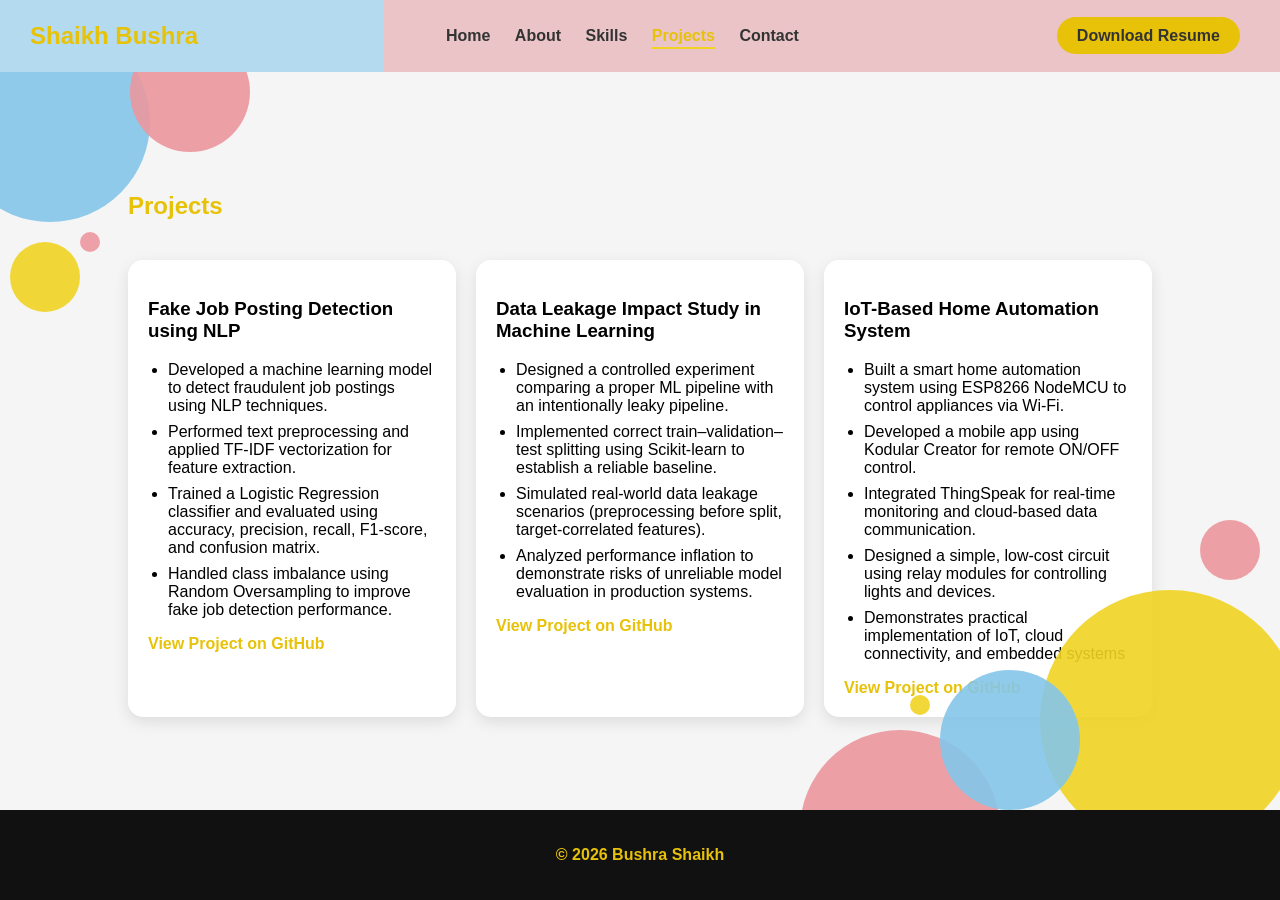
==== projects.html @ 4e4e3041 "Added Past Projects and GitHub Repo Links" ====
<!DOCTYPE html>
<html>
<head>
<title>Projects | Bushra Shaikh</title>
<meta charset="UTF-8">
<meta name="viewport" content="width=device-width, initial-scale=1.0">
<link rel="stylesheet" href="style.css">
</head>

<body>

<!-- NAVBAR -->
<nav class="navbar">
  <div class="nav-left">
    <h2>Shaikh Bushra</h2>
  </div>

  <div class="nav-center">
    <a href="index.html">Home</a>
    <a href="about.html">About</a>
    <a href="skills.html">Skills</a>
    <a href="projects.html" class="active">Projects</a>
    <a href="contact.html">Contact</a>
  </div>

  <div class="nav-right">
    <a href="Resume.docx" download class="resume-btn">
      Download Resume
    </a>
  </div>
</nav>

<section id="projects" class="section-decor">
<h2>Projects</h2>

<div class="project-container">

  <div class="project-card">
    <h3>Fake Job Posting Detection using NLP</h3>
    <ul>
      <li>Developed a machine learning model to detect fraudulent job postings using NLP techniques.</li>
      <li>Performed text preprocessing and applied TF-IDF vectorization for feature extraction.</li>
      <li>Trained a Logistic Regression classifier and evaluated using accuracy, precision, recall, F1-score, and confusion matrix.</li>
      <li>Handled class imbalance using Random Oversampling to improve fake job detection performance.</li>
    </ul>
    <a href="https://github.com/BushraShaikh4704/Fake-Job-Posting-Detection" target="_blank">
    View Project on GitHub
    </a>
  </div>

  <div class="project-card">
    <h3>Data Leakage Impact Study in Machine Learning</h3>
    <ul>
      <li>Designed a controlled experiment comparing a proper ML pipeline with an intentionally leaky pipeline.</li>
      <li>Implemented correct train–validation–test splitting using Scikit-learn to establish a reliable baseline.</li>
      <li>Simulated real-world data leakage scenarios (preprocessing before split, target-correlated features).</li>
      <li>Analyzed performance inflation to demonstrate risks of unreliable model evaluation in production systems.</li>
    </ul>
    <a href="https://github.com/BushraShaikh4704/Data-Leakage-Impact-Study" target="_blank">
    View Project on GitHub
    </a>
  </div>

  <div class="project-card">
    <h3>IoT-Based Home Automation System</h3>
    <ul>
      <li>Built a smart home automation system using ESP8266 NodeMCU to control appliances via Wi-Fi.</li>
      <li>Developed a mobile app using Kodular Creator for remote ON/OFF control.</li>
      <li>Integrated ThingSpeak for real-time monitoring and cloud-based data communication.</li>
      <li>Designed a simple, low-cost circuit using relay modules for controlling lights and devices.</li>
      <li>Demonstrates practical implementation of IoT, cloud connectivity, and embedded systems</li>
    </ul>
    <a href="https://github.com/BushraShaikh4704/IoT-Based-Home-Automation-System" target="_blank">
    View Project on GitHub
    </a>
  </div>

</div>

<div class="sec-circle br-yellow-xl"></div>
<div class="sec-circle br-pink-lg"></div>
<div class="sec-circle br-blue-md"></div>
<div class="sec-circle br-pink-sm"></div>
<div class="sec-circle br-blue-sm"></div>

<div class="sec-circle tl-blue-lg"></div>
<div class="sec-circle tl-pink-md"></div>
<div class="sec-circle tl-yellow-sm"></div>
<div class="sec-circle tl-pink-sm"></div>

</section>

<footer>
<p>© 2026 Bushra Shaikh</p>
</footer>

<script>
function revealOnScroll() {
  const reveals = document.querySelectorAll(".reveal");

  for (let i = 0; i < reveals.length; i++) {
    const windowHeight = window.innerHeight;
    const elementTop = reveals[i].getBoundingClientRect().top;
    const elementVisible = 100;

    if (elementTop < windowHeight - elementVisible) {
      reveals[i].classList.add("active");
    }
  }
}

window.addEventListener("scroll", revealOnScroll);
</script>

</body>
</html>
---- style.css ----
*{
box-sizing:border-box;
}
html, body {
  height: 100%;
  margin: 0;
}
body {
  display: flex;
  flex-direction: column;
  font-family: Arial, sans-serif;
  margin: 0;
  padding: 0;
  background: #ffffff;
}
html {
  scroll-behavior: smooth;
}

/* HEADER */
header {
  background: #e7c209;
  color: #222;
  text-align: center;
  padding: 40px 20px;
}

/* SECTIONS */
section {
  position: relative;
  padding: 100px 10% 0;
  margin: 0;
  max-width: 100%;
  background: #f5f5f5;
  border-radius: 0;
  box-shadow: none;
  overflow: hidden;
  flex: 1;
  min-height: calc(100vh - 165px);
}
.center-sec{
  display: flex;
  flex-direction: column;
  justify-content: flex-start;   
  align-items: center;         
  text-align: center;
  padding-top: 80px;      
}
.center-sec ul{
  text-align: left;
}
h1 {
  margin: 0;
}
h2 {
  color: #e7c209;
}
ul {
  padding-left: 20px;
}
li {
  margin-bottom: 8px;
}
a {
  color: #e7c209;
  text-decoration: none;
  font-weight: bold;
}
a:hover {
  color: #e7c209;
}

/* PROJECT CARDS */
.project-card {
  background: white;
  padding: 30px;
  margin: 20px 0;
  border-radius: 15px;
  box-shadow: 0 6px 20px rgba(0,0,0,0.1);
  transition: 0.3s;
}
.project-card:hover {
  transform: translateY(-5px);
}

/* HOME SECTION */
.home {
  margin: 0;
  max-width: 100%;
  border-radius: 0;
  box-shadow: none;
  min-height: 60vh;
  background: #f5f5f5;
  display: flex;
  align-items: center;
  justify-content: space-between;
  padding-left: 120px;
  padding-right: 40px;
}

/* NAVBAR */
.navbar {
  display: flex;
  justify-content: space-between;
  align-items: center;
  padding: 2px 30px;
  background: linear-gradient(to right, #b3daee 30%, #eac4c7 30%);
  position: sticky;
  top: 0;
  z-index: 1000;
}
.navbar a {
  text-decoration: none;
  margin: 0 10px;
  color: #333;
  font-weight: 600;
  position: relative;
  transition: 0.3s;
}
.navbar a::after {
  content: "";
  position: absolute;
  width: 0%;
  height: 2px;
  left: 0;
  bottom: -5px;
  background: #f1d324;
  transition: 0.3s;
}
.navbar a:hover::after {
  width: 100%;
}
.navbar a.active {
  color: #e7c209;
}
.navbar a.active::after {
  width: 100%;
}
.resume-btn {
  background: #e7c209;
  padding: 10px 20px;
  border-radius: 25px;
}

/* HERO */
.hero {
  display: flex;
  justify-content: space-between;
  align-items: center;
  padding: 100px 5%;
  background: #f5f5f5;
  position: relative;
  overflow: hidden;
  width: 100%;
  margin: 0;
  border-radius: 0;
  box-shadow: none;
}
.hero-text {
  flex: 1;
  max-width: 500px;
}
.hero-text h1 {
  margin: 5px 0;
}
.highlight {
  color: #e7c209;
}
.cta-btn {
  display: inline-block;
  margin-top: 20px;
  background: #e7c209;
  padding: 10px 20px;
  border-radius: 25px;
  text-decoration: none;
  color: #222;
}

/* HERO IMAGE DESIGN */
.hero-image {
  position: relative;
  width: 450px;
  height: 450px;
  flex: 1;
  display: flex;
  justify-content: flex-end;
  align-items: center;
}
.hero-image img{
  position:absolute;
  width:500px;        
  bottom:0;
  right:80px;       
  z-index:2;
  filter:grayscale(100%);
}

/* PROJECT CARDS */
.project-container {
  display: flex;
  gap: 20px;
  margin-top: 20px;
  flex-wrap: wrap;
}
.project-card {
  flex: 1;
  min-width: 250px;
  background: #ffffff;
  padding: 20px;
  border-radius: 15px;
  box-shadow: 0 5px 15px rgba(0,0,0,0.1);
  transition: 0.4s ease;
}
.project-card:hover {
  transform: translateY(-10px);
  box-shadow: 0 15px 30px rgba(0,0,0,0.2);
}

/* SCROLL REVEAL */
.reveal {
  opacity: 0;
  transform: translateY(60px);
  transition: all 0.8s ease;
}
.reveal.active {
  opacity: 1;
  transform: translateY(0);
}

/* FOOTER */
footer {
  text-align: center;
  padding: 20px;
  background: #111;
  color: #e7c209;
  font-weight: bold;
  margin: 0;
}

/* HERO TEXT */
.small{
font-size:40px;
color:#666;
margin:0;
}
.sub{
margin:5px 0;
font-weight:600;
}
.role{
color:#555;
margin-top:10px;
}

/* SOCIAL ICONS */
.social-icons{
margin-top:30px;
}
.social-icons a {
    display: inline-flex;
    justify-content: center;
    align-items: center;
    width: 60px;
    height: 60px;
    background: #2f2f2f;
    border-radius: 50%;
    margin-right: 20px;
    text-decoration: none;
    transition: 0.3s;
}
.social-icons i {
    color: white;
    font-size: 35px;
}
.social-icons a:hover{
background:#e7c209;
transform:translateY(-5px);
}


/* PORTFOLIO DESIGN EFFECTS */
.big-circle{
position:absolute;
width:460px;
height:460px;
background:#e7c209;
border-radius:50%;
right:80px;  
top:40px;
z-index:0;
}
.half-circle{
  position:absolute;
  width:250px;   
  height:110px;   
  background:#e7c209;
  border-top-left-radius:110px;
  border-top-right-radius:110px;
  left:200px;   
  bottom:0px;    
}
.dots{
  position: absolute;
  width: 140px;
  height: 140px;
  background-image: radial-gradient(#333 2px, transparent 2px);
  background-size: 12px 12px;
  top: 30px;     
  right: 70px;    
  z-index: 1;
}
.btn {
  display: inline-block;
  padding: 12px 28px;
  background: #e7c209;
  border-radius: 30px;
  color: black;
  font-weight: 600;
  margin: 20px 0;
}
.typing-text::after {
  content: "|";
  margin-left: 5px;
  animation: blink 1s infinite;
}
@keyframes blink {
  0% { opacity: 1; }
  50% { opacity: 0; }
  100% { opacity: 1; }
}
.home-name {
  font-size: 42px;
  font-weight: 700;
}
.home-name span {
  color: #e7c209;
}

/* ===== BASE CIRCLE ===== */
.circle{
  position:absolute;
  border-radius:50%;
  z-index:2;
}
/* ===== SIZES ===== */
.circle-lg{
  width:80px;
  height:80px;
}
.circle-md{
  width:50px;
  height:50px;
}
.circle-sm{
  width:20px;
  height:20px;
}
/* ===== COLORS ===== */
.pink{
  background:#ec979e;
}
.blue{
  background:#84c6e9;
}
.yellow{
  background:#f1d324;
}
/* ===== POSITIONS ===== */
/* Large Pink */
.c1{
  bottom:0px;         
  right:10px;
}
/* Medium Blue */  
.c2{
  bottom:150px;
  left:-320px;
}
/* big Yellow */
.c3{
  top:-20px;
  left:-550px;
}
/* Small Pink */
.c4{
  top:80px;
  left:-350px;
}
/* medium yellow */
.c5{
  bottom:130px;
  right:560px;
}
/* Small Blue */
.c6{
  bottom:190px;
  right:555px;
}
/* Small pink */
.c7{
  top:0px;
  right:230px;
}
/* small Blue */  
.c8{
  bottom:20px;
  left:-500px;
}

/* SECTION FULL DECORATION CIRCLES */
.section-decor{
  position: relative;
  overflow: hidden;
}
/* Base style */
.section-decor .sec-circle{
  position: absolute;
  border-radius: 50%;
  z-index: 0;
  opacity: 0.9;
}

/* BOTTOM RIGHT CIRCLES */
/* Very Large Yellow */
.br-yellow-xl{
  width:260px;
  height:260px;
  background:#f1d324;
  bottom:-40px;
  right:-20px;
}
/* Large Pink */
.br-pink-lg{
  width:200px;
  height:200px;
  background:#ec979e;
  bottom:-120px;
  right:280px;
}
/* Medium Sky Blue */
.br-blue-md{
  width:140px;
  height:140px;
  background:#84c6e9;
  bottom:0px;
  right:200px;
}
/* Small Pink */
.br-pink-sm{
  width:60px;
  height:60px;
  background:#ec979e;
  bottom:230px;
  right:20px;
}
/* Small yellow */
.br-blue-sm{
  width:20px;
  height:20px;
  background:#f1d324;
  bottom:95px;
  right:350px;
}

/* TOP LEFT CIRCLES */
/* Large Sky Blue */
.tl-blue-lg{
  width:200px;
  height:200px;
  background:#84c6e9;
  top:-50px;
  left:-50px;
}
/* Medium Pink */
.tl-pink-md{
  width:120px;
  height:120px;
  background:#ec979e;
  top:-40px;
  left:130px;
}
/* Small Yellow */
.tl-yellow-sm{
  width:70px;
  height:70px;
  background:#f1d324;
  top:170px;
  left:10px;
}
/* Small Pink */
.tl-pink-sm{
  width:20px;
  height:20px;
  background:#ec979e;
  top:160px;
  left:80px;
}


/* =====================================================
   MOBILE RESPONSIVE DESIGN 
   ===================================================== */

@media (max-width: 768px) {

  /* -------------------------------------------------
     1. NAVBAR: Seamless Blue & Pink Sections
     ------------------------------------------------- */
  .navbar {
    display: flex;
    flex-direction: column;
    align-items: stretch;
    padding: 0px 0px 8px;
    margin: 0;
    background: #eac4c7;   /* Continuous pink background */
    border: none;
    box-shadow: none;
    line-height: 0;        /* Prevents subpixel white lines */
    gap: 15px;
    text-align: center;
  }

  /* Remove spacing between navbar sections */
  .navbar > div {
    margin: 0;
    padding: 0;
    border: none;
    line-height: normal;
  }

  .nav-left {
    background: #b3daee;
    width: 100%;
    text-align: center;
    padding: 20px 20px;  /* Top/Bottom: 20px, Left/Right: 20px */
  }

  .nav-left h2 {
    margin: 0;
    font-size: 24px;
    color: #e7c209;
    line-height: 2;
  }

  /* Pink navigation links section */
  .nav-center {
    width: 100%;
    background: transparent;   /* Inherits pink from navbar */
    display: flex;
    flex-wrap: nowrap;         /* Keep all items on one line */
    justify-content: center;
    align-items: center;
    gap: 8px;
    padding: 0px 0px 5px;    /* Reduced height */
    overflow-x: auto;
    -webkit-overflow-scrolling: touch;
  }

  /* Hide scrollbar for cleaner appearance */
  .nav-center::-webkit-scrollbar {
    display: none;
  }
   /* Navigation links */
  .nav-center a {
    margin: 0;
    padding: 6px 8px 0px;
    font-size: 15px;
    white-space: nowrap;
    text-decoration: none;
    color: inherit;
    position: relative;
    padding-bottom: 4px;
    transition: color 0.3s ease;
  }

/* Underline pseudo-element */
.nav-center a::after {
  content: "";
  position: absolute;
  left: 0;
  bottom: 0;
  width: 0;
  height: 2px;
  background-color: #e7c209; /* Underline color */
  transition: width 0.3s ease;
}

/* Show underline on hover (desktop), focus and active (touch) */
.nav-center a:hover::after,
.nav-center a:focus::after,
.nav-center a:active::after,
.nav-center a.active::after {
  width: 100%;
}

  /* Resume button styling */
  .resume-btn {
    display: inline-block;
    padding: 10px 22px;
    font-size: 15px;
    margin: 0;
    border: none;
    border-radius: 30px;
    white-space: nowrap;
  }

  /* -------------------------------------------------
     2. ENABLE FULL PAGE SCROLLING
     ------------------------------------------------- */
  html, body {
    height: auto;
    overflow-x: hidden;
  }

  body {
    display: flex;
    flex-direction: column;
    min-height: 100vh;
  }

  section {
    flex: 1;
    min-height: auto;
    padding: 60px 20px 40px;
    position: relative;
    overflow: hidden;
  }

  footer {
    margin-top: auto;
    position: relative;
    z-index: 2;
  }

  /* -------------------------------------------------
     3. HERO SECTION & PROFILE IMAGE
     ------------------------------------------------- */
  .hero {
    flex-direction: column;
    align-items: center;
    text-align: center;
    padding: 60px 20px 30px;
    position: relative;
    flex-direction: column;
    padding: 40px 20px;
    text-align: center;
    height: auto;
  }

  .hero-image {
    width: 100%;
    height: auto;
    position: relative;
    display: flex;
    justify-content: center;
    margin-top: 30px;
  }

  .hero-image img {
    position: relative;
    width: 80%;
    max-width: 280px;
    right: auto;
    bottom: auto;
    z-index: 2;
  }

  /* -------------------------------------------------
     4. HOME SECTION DECORATIVE CIRCLES
     ------------------------------------------------- */
  .big-circle {
    width: 230px;
    height: 230px;
    top: -10px;
    right: 50%;
    transform: translateX(50%);
    opacity: 0.6;
    z-index: 0;
  }

  .half-circle {
    width: 130px;
    height: 65px;
    bottom: -20;
    left: 15%;
    transform: translateX(-50%);
    opacity: 0.6;
    z-index: 0;
  }

  .dots {
    width: 83px;
    height: 83px;
    top: -8px;
    right: 15px;
    opacity: 0.8;
    z-index: 0;
  }

  .circle {
    transform: scale(1);
    opacity: 0.6;
    z-index: 0;
    pointer-events: none;
  }

  /* Top decorative circles */
  .c3 { top: -380px; left: -15px; }
  .c6 { top: -170px; right: 60px; }
  .c4 { top: -290px; left: 0px; }
  .c2 { top: -380px; left: 50px; }

  /* Bottom decorative circles */
  .c1 { bottom: 20px; right: -10px; }
  .c5 { bottom: 100px; left: 10px; }
  .c7 { top: -40px; right: 0px; }
  .c8 { bottom: 160px; left: 65px; }

  .big-circle,
  .half-circle,
  .dots,
  .sec-circle {
    pointer-events: none;
    z-index: 0;
  }

  .hero-text,
  .project-card,
  .social-icons,
  footer {
    position: relative;
    z-index: 2;
  }

  /* -------------------------------------------------
     5. PROJECTS SECTION: STACKED CARDS
     ------------------------------------------------- */
  .project-container {
    flex-direction: column;
    gap: 20px;
  }

  .project-card {
    width: 100%;
    margin: 0;
    padding: 20px;
  }

  #projects h2 {
    text-align: center;
  }

  /* -------------------------------------------------
     6. DECORATIVE CIRCLES FOR OTHER SECTIONS
     ------------------------------------------------- */
  .section-decor .sec-circle {
    transform: scale(0.45);
    opacity: 0.6;
    pointer-events: none;
    z-index: 0;
  }

  /* Bottom-right cluster */
  .br-yellow-xl { bottom: -85px; right: -85px; }
  .br-pink-lg   { bottom: -80px; right: 40px; }
  .br-blue-md   { bottom: 55px;  right: -40px; }
  .br-blue-sm   { bottom: 170px; right: 10px; }
  .br-pink-sm   { bottom: 60px; right: 90px; }

  /* Top-left cluster */
  .tl-blue-lg   { top: -50px; left: -50px; }
  .tl-pink-md   { top: -25px; left: 50px; }
  .tl-yellow-sm { top: 80px; left: -10px; }
  .tl-pink-sm   { top: 100px; left: 50px; }

  /* -------------------------------------------------
     7. SOCIAL ICONS & TYPOGRAPHY ADJUSTMENTS
     ------------------------------------------------- */
  .social-icons {
    display: flex;
    justify-content: center;
    gap: 15px;
    margin-top: 20px;
    position: relative;
    z-index: 2;
  }

  .social-icons a {
    width: 50px;
    height: 50px;
  }

  .social-icons i {
    font-size: 24px;
  }

  h2 {
    font-size: 26px;
    text-align: center;
  }

  p, li {
    font-size: 15px;
    line-height: 1.6;
  }
}
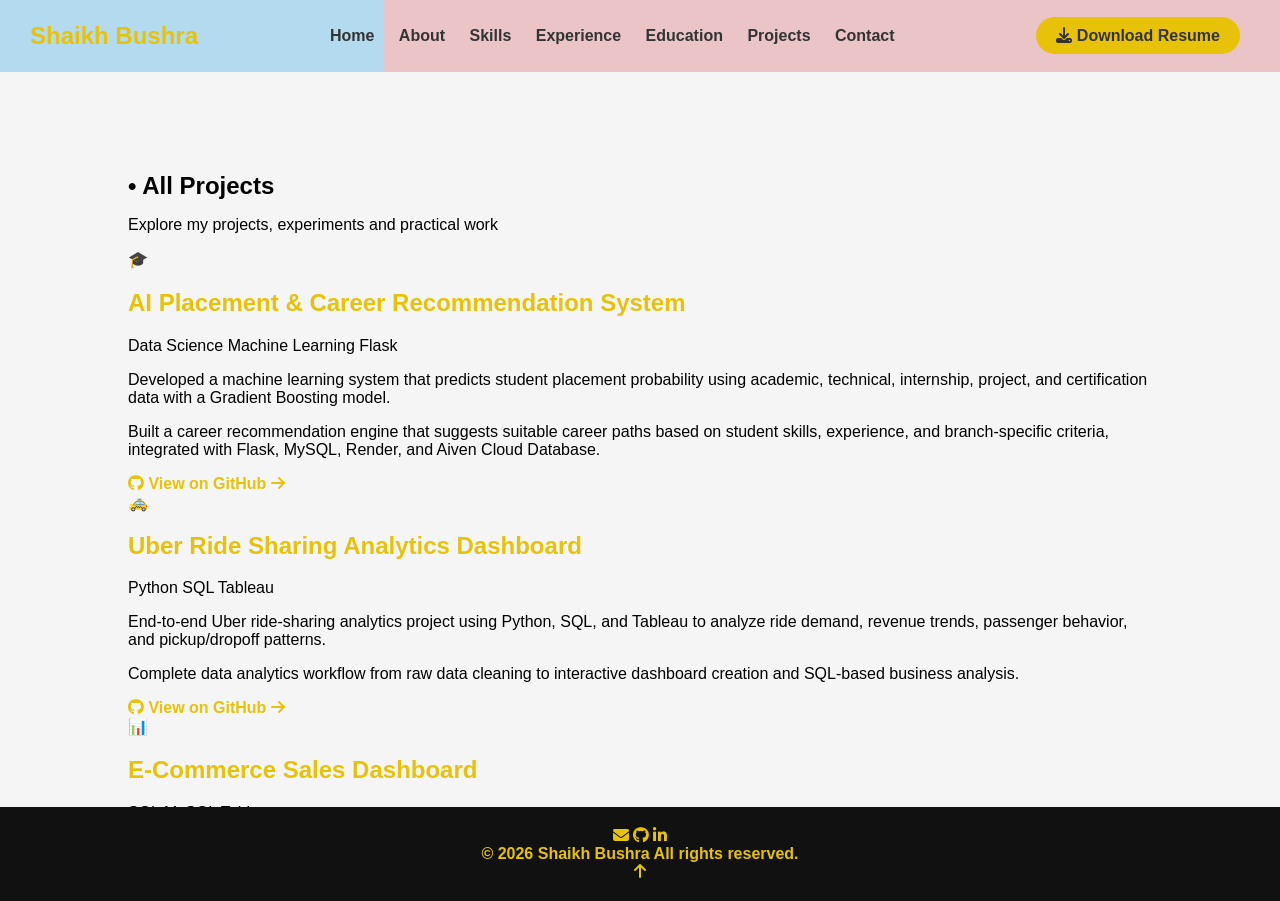
==== commit ccbc2ba7: "Added new project" ====
--- a/projects.html
+++ b/projects.html
@@ -1,116 +1,342 @@
 <!DOCTYPE html>
-<html>
+<html lang="en">
+
 <head>
-<title>Projects | Bushra Shaikh</title>
-<meta charset="UTF-8">
-<meta name="viewport" content="width=device-width, initial-scale=1.0">
-<link rel="stylesheet" href="style.css">
+    <meta charset="UTF-8">
+    <meta name="viewport" content="width=device-width, initial-scale=1.0">
+
+    <title>Projects | Bushra Shaikh</title>
+
+    <link rel="stylesheet" href="style.css">
+
+    <link rel="stylesheet"
+        href="https://cdnjs.cloudflare.com/ajax/libs/font-awesome/6.5.1/css/all.min.css">
 </head>
 
 <body>
 
-<!-- NAVBAR -->
+<!-- ================= NAVBAR ================= -->
+
 <nav class="navbar">
-  <div class="nav-left">
-    <h2>Shaikh Bushra</h2>
-  </div>
-
-  <div class="nav-center">
-    <a href="index.html">Home</a>
-    <a href="about.html">About</a>
-    <a href="skills.html">Skills</a>
-    <a href="projects.html" class="active">Projects</a>
-    <a href="contact.html">Contact</a>
-  </div>
-
-  <div class="nav-right">
-    <a href="Resume.docx" download class="resume-btn">
-      Download Resume
+    <div class="nav-left">
+        <h2>
+            <span>Shaikh</span> Bushra
+        </h2>
+    </div>
+
+    <div class="nav-center">
+        <a href="index.html#home">Home</a>
+        <a href="index.html#about">About</a>
+        <a href="index.html#skills">Skills</a>
+        <a href="index.html#experience">Experience</a>
+        <a href="index.html#education">Education</a>
+        <a href="index.html#projects">Projects</a>
+        <a href="index.html#contact">Contact</a>
+    </div>
+
+    <div class="nav-right">
+        <a href="Resume.docx" download class="resume-btn">
+            <i class="fa-solid fa-download"></i>
+            Download Resume
+        </a>
+    </div>
+</nav>
+
+<!-- ================= ALL PROJECTS ================= -->
+
+<section class="all-projects-section">
+    <div class="projects-heading">
+        <h1>
+            <span class="heading-dot">•</span>
+            All <span>Projects</span>
+        </h1>
+
+        <p>
+            Explore my projects, experiments and practical work
+        </p>
+    </div>
+
+    <div class="all-projects-grid">
+
+        <!-- ================= PROJECT 6 ================= -->
+
+        <div class="new-project-card">
+            <div class="project-icon">
+                🎓
+            </div>
+
+            <h2>
+                AI Placement & Career 
+                Recommendation System
+            </h2>
+
+            <div class="project-tags">
+                <span>Data Science</span>
+                <span>Machine Learning</span>
+                <span>Flask</span>
+            </div>
+
+            <p>
+                Developed a machine learning system that predicts 
+                student placement probability using academic, technical, 
+                internship, project, and certification data with a 
+                Gradient Boosting model.
+            </p>
+
+            <p>
+                Built a career recommendation engine that suggests 
+                suitable career paths based on student skills, experience, 
+                and branch-specific criteria, integrated with Flask, MySQL, 
+                Render, and Aiven Cloud Database.
+            </p>
+
+            <a href="https://github.com/BushraShaikh4704/AI-Based-Student-Placement-Prediction"
+               target="_blank"
+               rel="noopener noreferrer"
+               class="github-project-btn">
+                <i class="fa-brands fa-github"></i>
+                View on GitHub
+                <i class="fa-solid fa-arrow-right"></i>
+            </a>
+        </div>
+
+        <!-- ================= PROJECT 5 ================= -->
+
+        <div class="new-project-card">
+            <div class="project-icon">
+                🚕
+            </div>
+
+            <h2>
+                Uber Ride Sharing
+                Analytics Dashboard
+            </h2>
+
+            <div class="project-tags">
+                <span>Python</span>
+                <span>SQL</span>
+                <span>Tableau</span>
+            </div>
+
+            <p>
+                End-to-end Uber ride-sharing analytics project using
+                Python, SQL, and Tableau to analyze ride demand,
+                revenue trends, passenger behavior, and pickup/dropoff
+                patterns.
+            </p>
+
+            <p>
+                Complete data analytics workflow from raw data cleaning
+                to interactive dashboard creation and SQL-based
+                business analysis.
+            </p>
+
+            <a href="https://github.com/BushraShaikh4704/Uber-Ride-Sharing-Analytics"
+               target="_blank"
+               rel="noopener noreferrer"
+               class="github-project-btn">
+                <i class="fa-brands fa-github"></i>
+                View on GitHub
+                <i class="fa-solid fa-arrow-right"></i>
+            </a>
+        </div>
+
+        <!-- ================= PROJECT 4 ================= -->
+
+        <div class="new-project-card">
+            <div class="project-icon">
+                📊
+            </div>
+
+            <h2>
+                E-Commerce Sales
+                Dashboard
+            </h2>
+
+            <div class="project-tags">
+                <span>SQL</span>
+                <span>MySQL</span>
+                <span>Tableau</span>
+            </div>
+
+            <p>
+                Analyzed 9,000+ sales records using SQL and developed
+                30+ queries to evaluate sales performance, profitability,
+                customer behavior, and regional trends.
+            </p>
+
+            <p>
+                Built interactive Tableau dashboards for KPIs,
+                customer segments, product performance, shipping
+                analysis, and sales trends.
+            </p>
+
+            <a href="https://github.com/BushraShaikh4704/Ecommerce-Sales-Dashboard-Project"
+               target="_blank"
+               rel="noopener noreferrer"
+               class="github-project-btn">
+                <i class="fa-brands fa-github"></i>
+                View on GitHub
+                <i class="fa-solid fa-arrow-right"></i>
+            </a>
+        </div>
+
+        <!-- ================= PROJECT 3 ================= -->
+
+        <div class="new-project-card">
+            <div class="project-icon">
+                🔍
+            </div>
+
+            <h2>
+                Fake Job Posting
+                Detection using NLP
+            </h2>
+
+            <div class="project-tags">
+                <span>Python</span>
+                <span>NLP</span>
+                <span>Scikit-learn</span>
+            </div>
+
+            <p>
+                Built a machine learning model to detect fraudulent
+                job postings using NLP techniques.
+            </p>
+
+            <p>
+                Applied text preprocessing and TF-IDF vectorization,
+                trained a Logistic Regression classifier, and handled
+                class imbalance using Random Oversampling.
+            </p>
+
+            <a href="https://github.com/BushraShaikh4704/Fake-Job-Posting-Detection"
+               target="_blank"
+               rel="noopener noreferrer"
+               class="github-project-btn">
+                <i class="fa-brands fa-github"></i>
+                View on GitHub
+                <i class="fa-solid fa-arrow-right"></i>
+            </a>
+        </div>
+
+        <!-- ================= PROJECT 2 ================= -->
+
+        <div class="new-project-card">
+            <div class="project-icon">
+                📚
+            </div>
+
+            <h2>
+                Data Leakage Impact
+                Study in Machine Learning
+            </h2>
+
+            <div class="project-tags">
+                <span>Python</span>
+                <span>Scikit-learn</span>
+                <span>Pandas</span>
+            </div>
+
+            <p>
+                Designed a controlled experiment comparing a proper
+                machine learning pipeline with an intentionally
+                leaky pipeline.
+            </p>
+
+            <p>
+                Simulated data leakage scenarios and analyzed
+                performance inflation to demonstrate the risks of
+                unreliable model evaluation.
+            </p>
+
+            <a href="https://github.com/BushraShaikh4704/Data-Leakage-Impact-Study"
+               target="_blank"
+               rel="noopener noreferrer"
+               class="github-project-btn">
+                <i class="fa-brands fa-github"></i>
+                View on GitHub
+                <i class="fa-solid fa-arrow-right"></i>
+            </a>
+        </div>
+
+        <!-- ================= PROJECT 1 ================= -->
+
+        <div class="new-project-card">
+            <div class="project-icon">
+                📱
+            </div>
+
+            <h2>
+                IoT-Based Home
+                Automation System
+            </h2>
+
+            <div class="project-tags">
+                <span>ESP8266</span>
+                <span>IoT</span>
+                <span>ThingSpeak</span>
+            </div>
+
+            <p>
+                Built a smart home automation system using ESP8266
+                NodeMCU to control appliances through Wi-Fi.
+            </p>
+
+            <p>
+                Developed a mobile app using Kodular Creator and
+                integrated ThingSpeak for real-time monitoring and
+                cloud-based communication.
+            </p>
+
+            <a href="https://github.com/BushraShaikh4704/IoT-Based-Home-Automation-System"
+               target="_blank"
+               rel="noopener noreferrer"
+               class="github-project-btn">
+                <i class="fa-brands fa-github"></i>
+                View on GitHub
+                <i class="fa-solid fa-arrow-right"></i>
+            </a>
+        </div>
+
+    </div>
+</section>
+
+<!-- ================= FOOTER ================= -->
+
+<footer>
+    <div class="footer-socials">
+        <a href="mailto:bushrashaikh4704@gmail.com">
+            <i class="fa-solid fa-envelope"></i>
+        </a>
+
+        <a href="https://github.com/BushraShaikh4704"
+           target="_blank"
+           rel="noopener noreferrer">
+            <i class="fa-brands fa-github"></i>
+        </a>
+
+        <a href="https://www.linkedin.com/in/bushrashaikh4704"
+           target="_blank"
+           rel="noopener noreferrer">
+            <i class="fa-brands fa-linkedin-in"></i>
+        </a>
+    </div>
+
+    <div class="footer-text">
+        <strong>
+            © 2026 Shaikh Bushra
+        </strong>
+
+        <span>
+            All rights reserved.
+        </span>
+    </div>
+
+    <a href="#" class="back-top">
+        <i class="fa-solid fa-arrow-up"></i>
     </a>
-  </div>
-</nav>
-
-<section id="projects" class="section-decor">
-<h2>Projects</h2>
-
-<div class="project-container">
-
-  <div class="project-card">
-    <h3>Fake Job Posting Detection using NLP</h3>
-    <ul>
-      <li>Developed a machine learning model to detect fraudulent job postings using NLP techniques.</li>
-      <li>Performed text preprocessing and applied TF-IDF vectorization for feature extraction.</li>
-      <li>Trained a Logistic Regression classifier and evaluated using accuracy, precision, recall, F1-score, and confusion matrix.</li>
-      <li>Handled class imbalance using Random Oversampling to improve fake job detection performance.</li>
-    </ul>
-    <a href="https://github.com/BushraShaikh4704/Fake-Job-Posting-Detection" target="_blank">
-    View Project on GitHub
-    </a>
-  </div>
-
-  <div class="project-card">
-    <h3>Data Leakage Impact Study in Machine Learning</h3>
-    <ul>
-      <li>Designed a controlled experiment comparing a proper ML pipeline with an intentionally leaky pipeline.</li>
-      <li>Implemented correct train–validation–test splitting using Scikit-learn to establish a reliable baseline.</li>
-      <li>Simulated real-world data leakage scenarios (preprocessing before split, target-correlated features).</li>
-      <li>Analyzed performance inflation to demonstrate risks of unreliable model evaluation in production systems.</li>
-    </ul>
-    <a href="https://github.com/BushraShaikh4704/Data-Leakage-Impact-Study" target="_blank">
-    View Project on GitHub
-    </a>
-  </div>
-
-  <div class="project-card">
-    <h3>IoT-Based Home Automation System</h3>
-    <ul>
-      <li>Built a smart home automation system using ESP8266 NodeMCU to control appliances via Wi-Fi.</li>
-      <li>Developed a mobile app using Kodular Creator for remote ON/OFF control.</li>
-      <li>Integrated ThingSpeak for real-time monitoring and cloud-based data communication.</li>
-      <li>Designed a simple, low-cost circuit using relay modules for controlling lights and devices.</li>
-      <li>Demonstrates practical implementation of IoT, cloud connectivity, and embedded systems</li>
-    </ul>
-    <a href="https://github.com/BushraShaikh4704/IoT-Based-Home-Automation-System" target="_blank">
-    View Project on GitHub
-    </a>
-  </div>
-
-</div>
-
-<div class="sec-circle br-yellow-xl"></div>
-<div class="sec-circle br-pink-lg"></div>
-<div class="sec-circle br-blue-md"></div>
-<div class="sec-circle br-pink-sm"></div>
-<div class="sec-circle br-blue-sm"></div>
-
-<div class="sec-circle tl-blue-lg"></div>
-<div class="sec-circle tl-pink-md"></div>
-<div class="sec-circle tl-yellow-sm"></div>
-<div class="sec-circle tl-pink-sm"></div>
-
-</section>
-
-<footer>
-<p>© 2026 Bushra Shaikh</p>
 </footer>
-
-<script>
-function revealOnScroll() {
-  const reveals = document.querySelectorAll(".reveal");
-
-  for (let i = 0; i < reveals.length; i++) {
-    const windowHeight = window.innerHeight;
-    const elementTop = reveals[i].getBoundingClientRect().top;
-    const elementVisible = 100;
-
-    if (elementTop < windowHeight - elementVisible) {
-      reveals[i].classList.add("active");
-    }
-  }
-}
-
-window.addEventListener("scroll", revealOnScroll);
-</script>
 
 </body>
 </html>
